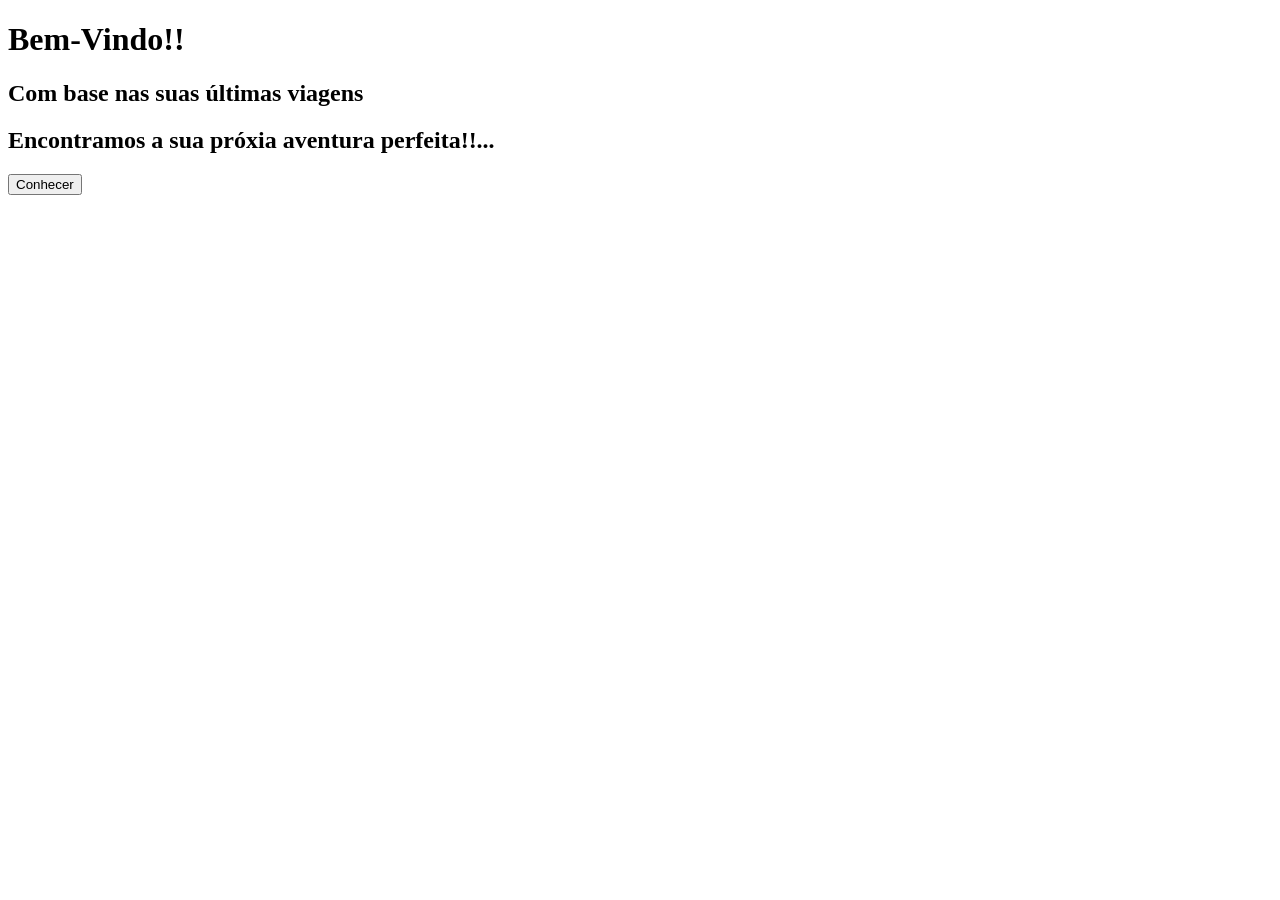
==== index.html @ c8aa663d "Enviando os arquivos do projeto para o GitHub" ====
<!DOCTYPE html>
<html lang="pt-BR">

<head>
    <meta charset="UTF-8">
    <meta name="viewport" content="width=device-width, initial-scale=1.0">
    <title>JorneyToPeace</title>
</head>

<body>
    <h1>Bem-Vindo!!</h1>
    <h2>Com base nas suas últimas viagens</h2>
    <h2>Encontramos a sua próxia aventura perfeita!!...</h2>

    <a href="/DesbravandoMalta.html"><button type="submit">Conhecer</button></a>
</body>

</html>
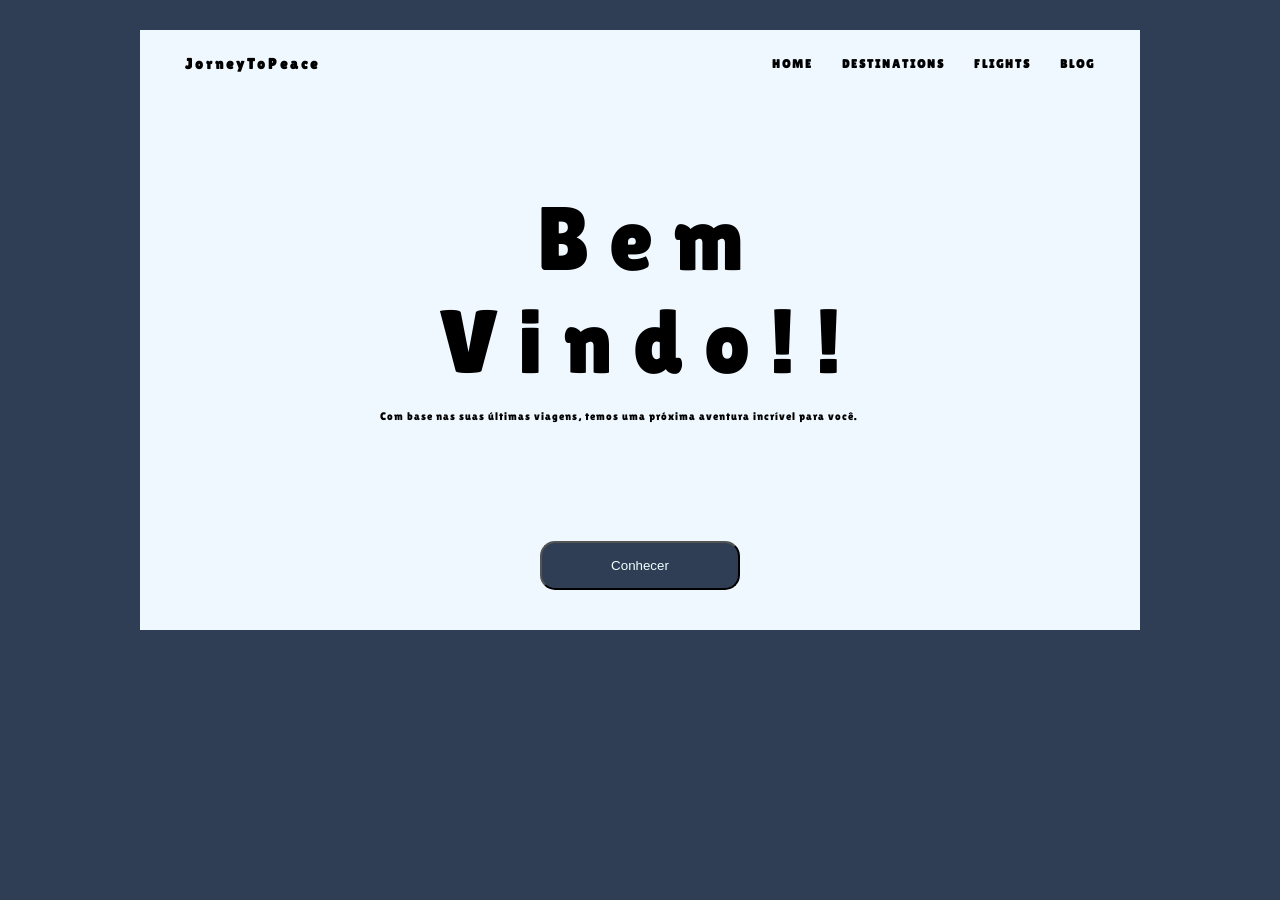
==== commit 88152a4a: "Mudando a aparencia do index de boas vindas" ====
--- a/index.html
+++ b/index.html
@@ -3,16 +3,34 @@
 
 <head>
     <meta charset="UTF-8">
-    <meta name="viewport" content="width=device-width, initial-scale=1.0">
-    <title>JorneyToPeace</title>
+    <meta name="viewport" content="width=device-width, initial-scale=1">
+    <title>Travel</title>
+    <link rel="stylesheet" href="./estilizacoes/style-index.css">
 </head>
 
 <body>
-    <h1>Bem-Vindo!!</h1>
-    <h2>Com base nas suas últimas viagens</h2>
-    <h2>Encontramos a sua próxia aventura perfeita!!...</h2>
 
-    <a href="/DesbravandoMalta.html"><button type="submit">Conhecer</button></a>
+    <div class="cartao">
+
+        <header class="topo">
+            <a class="logo" href="#">JorneyToPeace</a>
+            <nav>
+                <a href="#">HOME</a>
+                <a href="#">DESTINATIONS</a>
+                <a href="#">FLIGHTS</a>
+                <a href="#">BLOG</a>
+            </nav>
+        </header>
+
+        <section class="titulo">
+            <h1>Bem Vindo!!</h1>
+            <p>Com base nas suas últimas viagens, temos uma próxima aventura incrível para você.</p>
+        </section>
+
+            <button type="submit">Conhecer</button>
+
+    </div>
+
 </body>
 
 </html>
--- a/estilizacoes/style-index.css
+++ b/estilizacoes/style-index.css
@@ -0,0 +1,70 @@
+@import url('https://fonts.googleapis.com/css2?family=Lilita+One&display=swap');
+
+  * { box-sizing: border-box; }
+  
+  body {
+    margin: 0;
+    padding: 30px 15px;
+    background: #2f3e55;
+    font-family: "Lilita One", sans-serif;
+    color: var(--texto);
+  }
+  
+  .cartao {
+    max-width: 1000px;
+    min-height: 600px;
+    margin: 0 auto;
+    padding: 25px 45px 40px;
+    display: flex;
+    flex-direction: column;
+    background-color: aliceblue;
+  }
+  
+  .topo {
+    display: flex;
+    justify-content: space-between;
+    align-items: center;
+    font-size: 12px;
+    font-weight: bold;
+    letter-spacing: 2px;
+  }
+  .topo a {
+    color: inherit; 
+    text-decoration: none; 
+    margin-left: 25px; }
+
+  .topo .logo { 
+    margin: 0; 
+    font-size: 15px; 
+    letter-spacing: 3px; 
+}
+  
+  .titulo {
+    margin: auto;
+    max-width: 520px;
+    text-align: center;
+  }
+  .titulo h1 {
+    margin: 0 0 15px;
+    font-size: 90px;
+    font-weight: 300;
+    letter-spacing: 20px;
+    padding-left: 20px;
+  }
+  .titulo p {
+    margin: 0;
+    font-size: 11px;
+    line-height: 1.6;
+    letter-spacing: 1px;
+    text-align: justify;
+  }
+
+  button {
+    display: block;
+    margin: 0 auto;
+    padding: 15px;
+    width: 200px;
+    border-radius: 15px;
+    background-color: #2f3e55;
+    color:azure
+  }
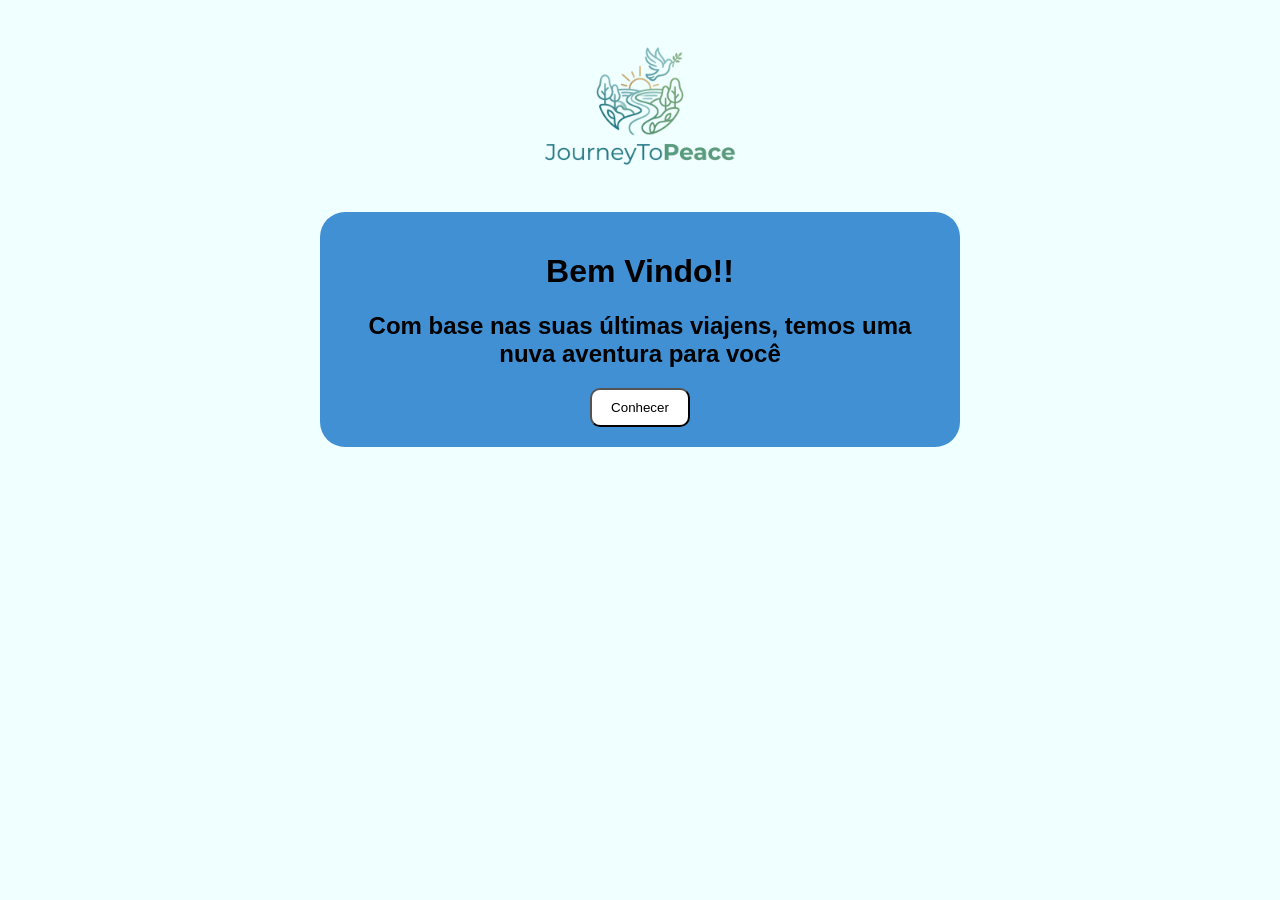
==== commit 2034674b: "mudando a aparencia do site e toda a estrutura do código" ====
--- a/index.html
+++ b/index.html
@@ -3,34 +3,21 @@
 
 <head>
     <meta charset="UTF-8">
-    <meta name="viewport" content="width=device-width, initial-scale=1">
-    <title>Travel</title>
+    <meta name="viewport" content="width=device-width, initial-scale=1.0">
+    <title>Bem Vindo</title>
+
     <link rel="stylesheet" href="./estilizacoes/style-index.css">
 </head>
 
 <body>
-
-    <div class="cartao">
-
-        <header class="topo">
-            <a class="logo" href="#">JorneyToPeace</a>
-            <nav>
-                <a href="#">HOME</a>
-                <a href="#">DESTINATIONS</a>
-                <a href="#">FLIGHTS</a>
-                <a href="#">BLOG</a>
-            </nav>
-        </header>
-
-        <section class="titulo">
-            <h1>Bem Vindo!!</h1>
-            <p>Com base nas suas últimas viagens, temos uma próxima aventura incrível para você.</p>
-        </section>
-
-            <button type="submit">Conhecer</button>
-
+    <div class="imagem-logo">
+        <img src="./imagens/JourneyToPeace-logo.png" alt="logo-JourneyToPeace" width="200px">
     </div>
-
+    <div class="bemVindo">
+        <h1>Bem Vindo!!</h1>
+        <h2>Com base nas suas últimas viajens, temos uma nuva aventura para você</h2>
+        <a href="desbravandoMalta.html"><button>Conhecer</button></a>
+    </div>
 </body>
 
 </html>
--- a/estilizacoes/style-index.css
+++ b/estilizacoes/style-index.css
@@ -1,70 +1,26 @@
-@import url('https://fonts.googleapis.com/css2?family=Lilita+One&display=swap');
+body {
+    background-color: azure;
+}
 
-  * { box-sizing: border-box; }
-  
-  body {
-    margin: 0;
-    padding: 30px 15px;
-    background: #2f3e55;
-    font-family: "Lilita One", sans-serif;
-    color: var(--texto);
-  }
-  
-  .cartao {
-    max-width: 1000px;
-    min-height: 600px;
+.bemVindo {
+    background-color: rgb(65, 144, 212);
+    width: 600px;
     margin: 0 auto;
-    padding: 25px 45px 40px;
-    display: flex;
-    flex-direction: column;
-    background-color: aliceblue;
-  }
-  
-  .topo {
-    display: flex;
-    justify-content: space-between;
-    align-items: center;
-    font-size: 12px;
-    font-weight: bold;
-    letter-spacing: 2px;
-  }
-  .topo a {
-    color: inherit; 
-    text-decoration: none; 
-    margin-left: 25px; }
+    border-radius: 25px;
+    padding: 20px;
+    font-family: 'Franklin Gothic Medium', 'Arial Narrow', Arial, sans-serif;
+    color: rgb(0, 0, 0);
+    text-align: center;
+}
 
-  .topo .logo { 
-    margin: 0; 
-    font-size: 15px; 
-    letter-spacing: 3px; 
+.bemVindo button {
+    font-family: 'Franklin Gothic Medium', 'Arial Narrow', Arial, sans-serif;
+    background-color: white;
+    border-radius: 10px;
+    padding: 10px;
+    width: 100px;
 }
-  
-  .titulo {
-    margin: auto;
-    max-width: 520px;
+
+.imagem-logo {
     text-align: center;
-  }
-  .titulo h1 {
-    margin: 0 0 15px;
-    font-size: 90px;
-    font-weight: 300;
-    letter-spacing: 20px;
-    padding-left: 20px;
-  }
-  .titulo p {
-    margin: 0;
-    font-size: 11px;
-    line-height: 1.6;
-    letter-spacing: 1px;
-    text-align: justify;
-  }
-
-  button {
-    display: block;
-    margin: 0 auto;
-    padding: 15px;
-    width: 200px;
-    border-radius: 15px;
-    background-color: #2f3e55;
-    color:azure
-  }+}
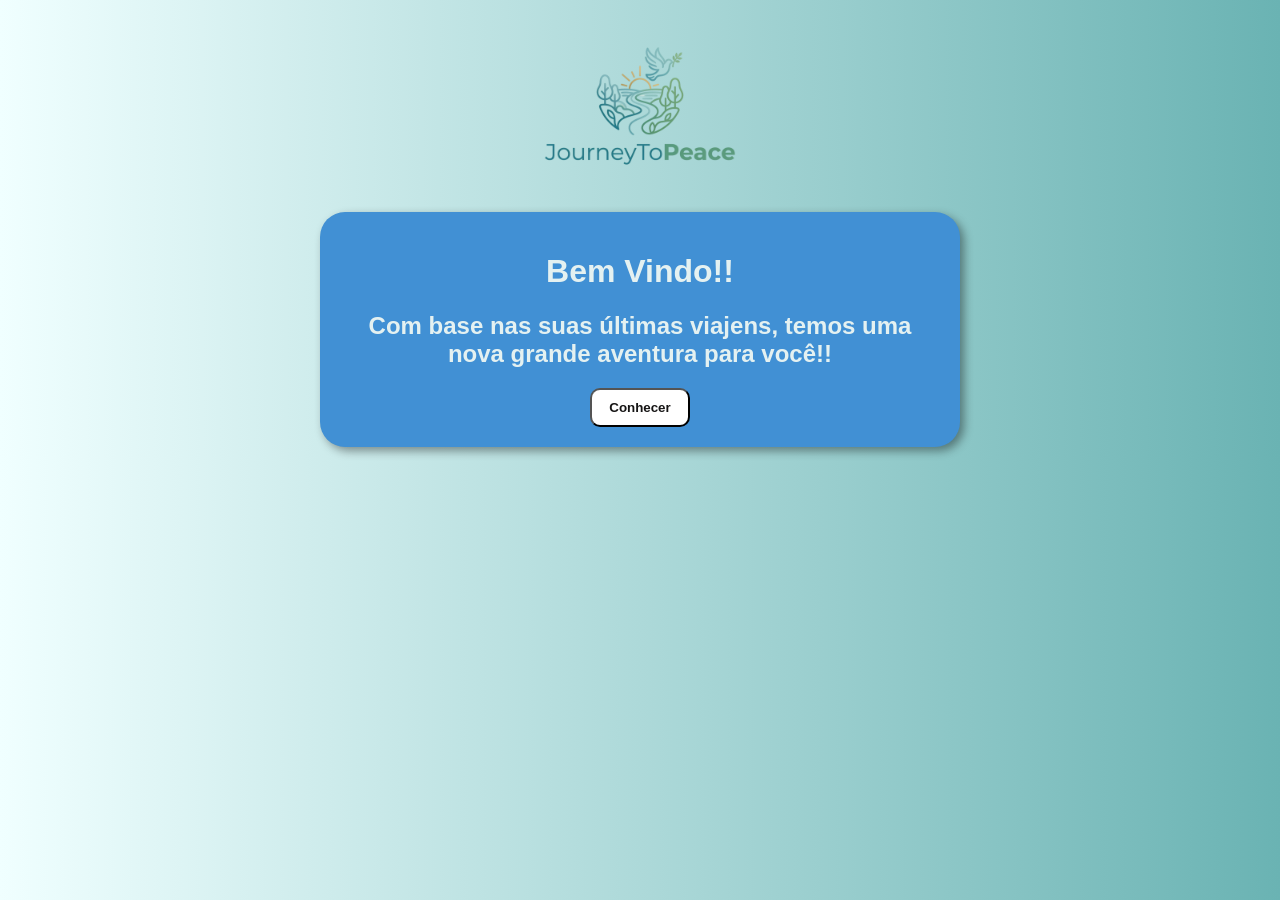
==== commit 84049dac: "feat:Estilizando o site" ====
--- a/index.html
+++ b/index.html
@@ -15,7 +15,7 @@
     </div>
     <div class="bemVindo">
         <h1>Bem Vindo!!</h1>
-        <h2>Com base nas suas últimas viajens, temos uma nuva aventura para você</h2>
+        <h2>Com base nas suas últimas viajens, temos uma nova grande aventura para você!!</h2>
         <a href="desbravandoMalta.html"><button>Conhecer</button></a>
     </div>
 </body>
--- a/estilizacoes/style-index.css
+++ b/estilizacoes/style-index.css
@@ -1,5 +1,5 @@
 body {
-    background-color: azure;
+    background-image: linear-gradient(to right, azure, rgb(106, 179, 179));
 }
 
 .bemVindo {
@@ -7,15 +7,18 @@
     width: 600px;
     margin: 0 auto;
     border-radius: 25px;
+    box-shadow: 4px 4px 10px 0px rgba(0, 0, 0, 0.4);
     padding: 20px;
     font-family: 'Franklin Gothic Medium', 'Arial Narrow', Arial, sans-serif;
-    color: rgb(0, 0, 0);
+    color: rgb(228, 241, 241);
     text-align: center;
 }
 
 .bemVindo button {
     font-family: 'Franklin Gothic Medium', 'Arial Narrow', Arial, sans-serif;
     background-color: white;
+    font-weight: bold;
+    color: rgb(22, 21, 21);
     border-radius: 10px;
     padding: 10px;
     width: 100px;
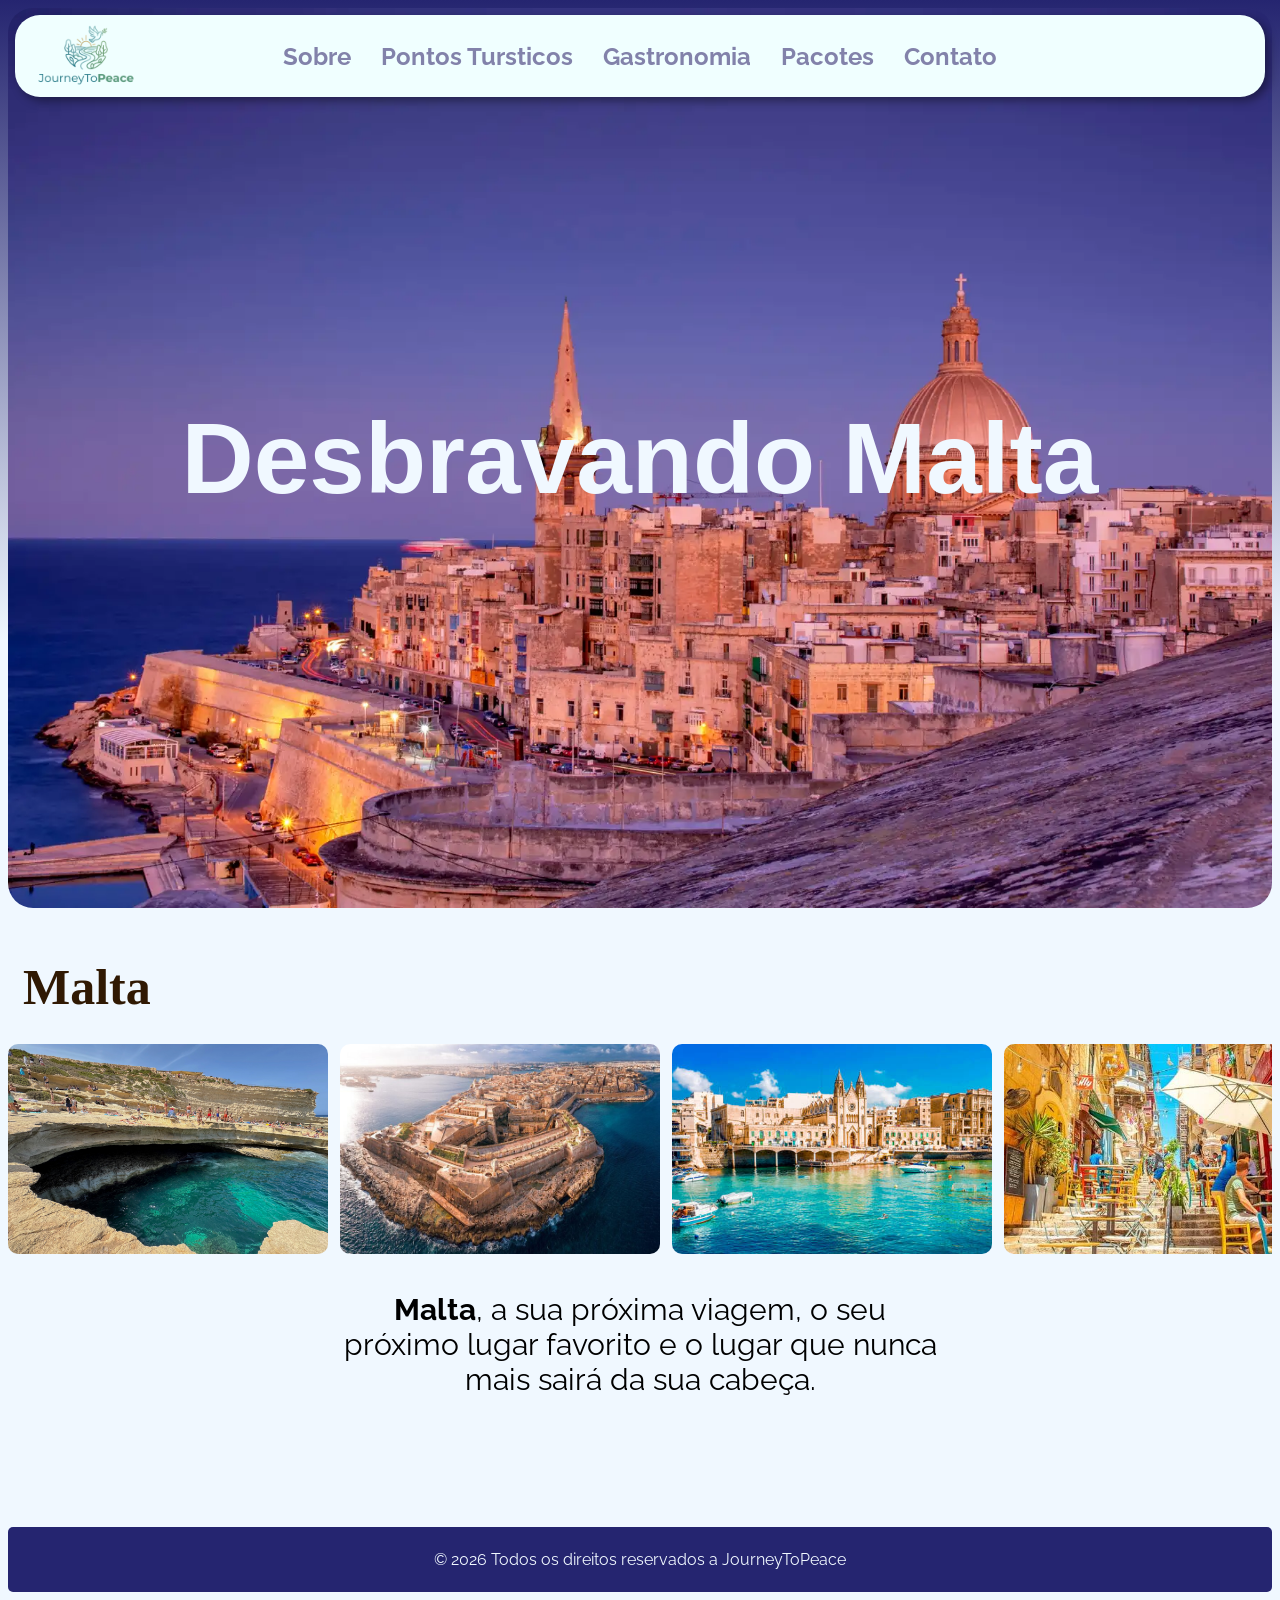
==== commit d2475726: "feat:Site finalizado apenas testando navegação e compatibilidade de links" ====
--- a/index.html
+++ b/index.html
@@ -4,20 +4,54 @@
 <head>
     <meta charset="UTF-8">
     <meta name="viewport" content="width=device-width, initial-scale=1.0">
-    <title>Bem Vindo</title>
+    <title>Desbravando Malta</title>
 
     <link rel="stylesheet" href="./estilizacoes/style-index.css">
 </head>
 
 <body>
-    <div class="imagem-logo">
-        <img src="./imagens/JourneyToPeace-logo.png" alt="logo-JourneyToPeace" width="200px">
-    </div>
-    <div class="bemVindo">
-        <h1>Bem Vindo!!</h1>
-        <h2>Com base nas suas últimas viajens, temos uma nova grande aventura para você!!</h2>
-        <a href="desbravandoMalta.html"><button>Conhecer</button></a>
-    </div>
+    <nav>
+        <div class="logo">
+            <img src="./imagens/JourneyToPeace-logo.png" alt="logo-JourneyToPeace" width="100px">
+        </div>
+
+        <a href="./sobre-malta.html">Sobre</a>
+        <a href="./pontosTuristicos.html">Pontos Tursticos</a>
+        <a href="./gastronomia.html">Gastronomia</a>
+        <a href="./pacotes.html">Pacotes</a>
+        <a href="./contato.html">Contato</a>
+    </nav>
+
+    <header class="imgFundo">
+        <h1>Desbravando Malta</h1>
+    </header>
+
+    <main>
+
+        <h2 class="maltaTítulo">Malta</h2>
+
+        <div class="carrossel">
+            <img src="./imagens/foto-malta.jpg" alt="Foto de Malta">
+            <img src="./imagens/foto-malt2.jpg" alt="Foto de Malta">
+            <img src="./imagens/foto-malta3.jpg" alt="Foto de Malta">
+            <img src="./imagens/foto-malta4.jpg" alt="Foto de Malta">
+            <img src="./imagens/foto-malta5.jpg" alt="Foto de Malta">
+            <img src="./imagens/foto-malta6.jpeg" alt="Foto de Malta">
+            <img src="./imagens/foto-malta7.jpg" alt="Foto de Malta">
+            <img src="./imagens/foto-malta8.jpg" alt="Foto de Malta">
+            <img src="./imagens/foto-malta9.jpg" alt="Foto de Malta">
+            <img src="./imagens/foto-malta10.jpg" alt="Foto de Malta">
+        </div>
+
+        <div class="chamada">
+            <p><strong>Malta</strong>, a sua próxima viagem, o seu próximo lugar favorito e o lugar que nunca mais sairá da sua cabeça.</p>
+        </div>
+    </main>
+
+    <footer>
+        <p>© 2026 Todos os direitos reservados a JourneyToPeace</p>
+    </footer>
+
 </body>
 
 </html>
--- a/estilizacoes/style-index.css
+++ b/estilizacoes/style-index.css
@@ -1,29 +1,137 @@
+@import url('https://fonts.googleapis.com/css2?family=Raleway:ital,wght@0,100..900;1,100..900&display=swap');
+
 body {
-    background-image: linear-gradient(to right, azure, rgb(106, 179, 179));
+    background-color: aliceblue;
+    background-image: linear-gradient(#252570 0%, aliceblue 40%);
+    background-repeat: no-repeat;
+    font-family: "Raleway", sans-serif;
+    border-radius: 25px;
 }
 
-.bemVindo {
-    background-color: rgb(65, 144, 212);
+nav {
+    display: flex;
+    background-color: azure;
+    justify-content: center;
+    align-items: center;
+    gap: 30px;
+    border-radius: 25px;
+    box-shadow: 4px 4px 10px 0px rgba(0, 0, 0, 0.4);
+    border: 1px solid transparent;
+    padding: 20px;
+    position: fixed;
+    top: 15px;
+    left: 15px;
+    right: 15px;
+    z-index: 1000;
+    height: 40px;
+}
+
+nav a {
+    display: inline-block;
+    text-decoration: none;
+    color: #8282aa;
+    font-weight: bold;
+    font-size: 24px;
+    position: relative;
+}
+
+nav a::after {
+    content: '';
+    position: absolute;
+    width: 100%;
+    height: 2px;
+    bottom: -2px;
+    left: 0;
+    background-color: #8282aa;
+    transform: scaleX(0);
+    transition: transform 0.3s ease-in-out;
+    transform-origin: center;
+}
+
+nav a:hover::after {
+    transform: scaleX(1);
+}
+
+footer {
+    background-color: #252570;
+    padding: 7px;
+    font-family: "Raleway", sans-serif;
+    border-radius: 5px;
+    margin-top: 100px;
+    text-align: center;
+
+    p {
+        color: aliceblue;
+    }
+}
+
+.logo {
+    position: absolute;
+    left: 20px;
+    top: 50%;
+    transform: translateY(-50%);
+    display: flex;
+    flex-direction: column;
+    align-items: center;
+}
+
+
+.imgFundo {
+    display: flex;
+    justify-content: center;
+    align-items: center;
+    font-size: 50px;
+    color: aliceblue;
+    font-family: 'Franklin Gothic Medium', 'Arial Narrow', Arial, sans-serif;
+    width: 100%;
+    height: 100vh;
+    background-image: url('../imagens/fundo-malta.webp');
+    background-size: cover;
+    background-position: center;
+    background-repeat: no-repeat;
+    border-radius: 25px;
+    margin-bottom: 50px;
+}
+
+h2 {
+    font-size: 50px;
+    padding-left: 15px;
+    font-family: Georgia, 'Times New Roman', Times, serif;
+    color: rgb(48, 25, 3);
+    margin-bottom: 20px;
+}
+
+.carrossel {
+  display: flex;
+  overflow-x: auto;
+  scroll-snap-type: x proximity;
+  gap: 12px;
+  padding: 8px;
+}
+
+
+.carrossel img {
+    flex: 0 0 auto;
+    width: 320px; 
+    height: 210px;
+    object-fit: cover;
+    transition: transform 0.3s ease;
+    scroll-snap-align: start;
+    border-radius: 10px;
+}
+.carrossel img:hover {
+    transform: scale(1.05);
+}
+
+.maltaTitulo{
+    display: flex;
+    justify-content: center;
+}
+
+.chamada{
+    display: flex;
     width: 600px;
     margin: 0 auto;
-    border-radius: 25px;
-    box-shadow: 4px 4px 10px 0px rgba(0, 0, 0, 0.4);
-    padding: 20px;
-    font-family: 'Franklin Gothic Medium', 'Arial Narrow', Arial, sans-serif;
-    color: rgb(228, 241, 241);
     text-align: center;
-}
-
-.bemVindo button {
-    font-family: 'Franklin Gothic Medium', 'Arial Narrow', Arial, sans-serif;
-    background-color: white;
-    font-weight: bold;
-    color: rgb(22, 21, 21);
-    border-radius: 10px;
-    padding: 10px;
-    width: 100px;
-}
-
-.imagem-logo {
-    text-align: center;
+    font-size: 30px;
 }
